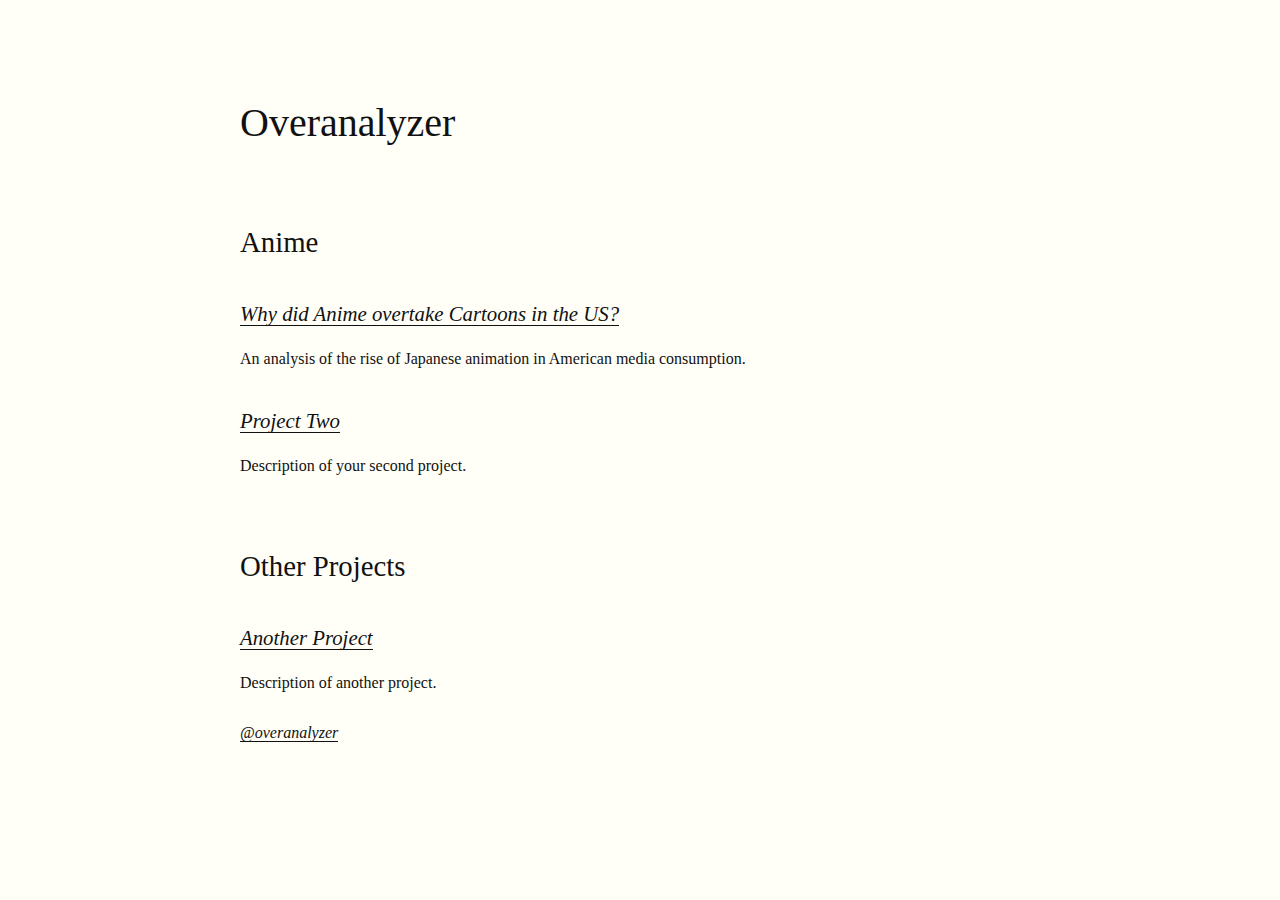
==== index.html @ 69668b3a "Update index.html" ====
<!DOCTYPE html>
<html lang="en">
<head>
    <meta charset="UTF-8">
    <meta name="viewport" content="width=device-width, initial-scale=1.0">
    <title>Overanalyzer</title>
    <link rel="stylesheet" href="styles.css">
</head>
<body>
    <main>
        <h1>Overanalyzer</h1>
        <h2>Anime</h2>

        <h3><a href="blog_1.html">Why did Anime overtake Cartoons in the US?</a></h3>
        <p>An analysis of the rise of Japanese animation in American media consumption.</p>

        <h3><a href="#">Project Two</a></h3>
        <p>Description of your second project.</p>

        <!-- Add more projects later -->

        <h2>Other Projects</h2>
        <h3><a href="#">Another Project</a></h3>
        <p>Description of another project.</p>

        <footer>
            <p><a href="https://github.com/overanalyzer">@overanalyzer</a></p>
        </footer>
    </main>
</body>
</html>
---- styles.css ----
body {
    max-width: 800px;
    margin: 0 auto;
    padding: 4rem 2rem;
    font-family: "Computer Modern", "Latin Modern", "CMU Serif", Georgia, Times, serif; /* Updated to Computer Modern */
    line-height: 1.6;
    background-color: #fffff8;
    color: #111;
}

h1 {
    font-size: 2.5rem;
    margin-bottom: 2rem;
    font-weight: normal;
}

h2 {
    font-size: 1.8rem;
    margin-top: 4rem;
    margin-bottom: 1.5rem;
    font-weight: normal;
}

h3 {
    font-size: 1.3rem;
    margin-top: 2rem;
    margin-bottom: 0.5rem;
    font-weight: normal;
    font-style: italic;
}

a {
    color: #111;
    text-decoration: none;
    border-bottom: 1px solid #111;
    font-style: italic;
}

h3 a {
    font-weight: 500;
}

a:hover {
    border-bottom: none;
}

p {
    margin-bottom: 1.5rem;
}
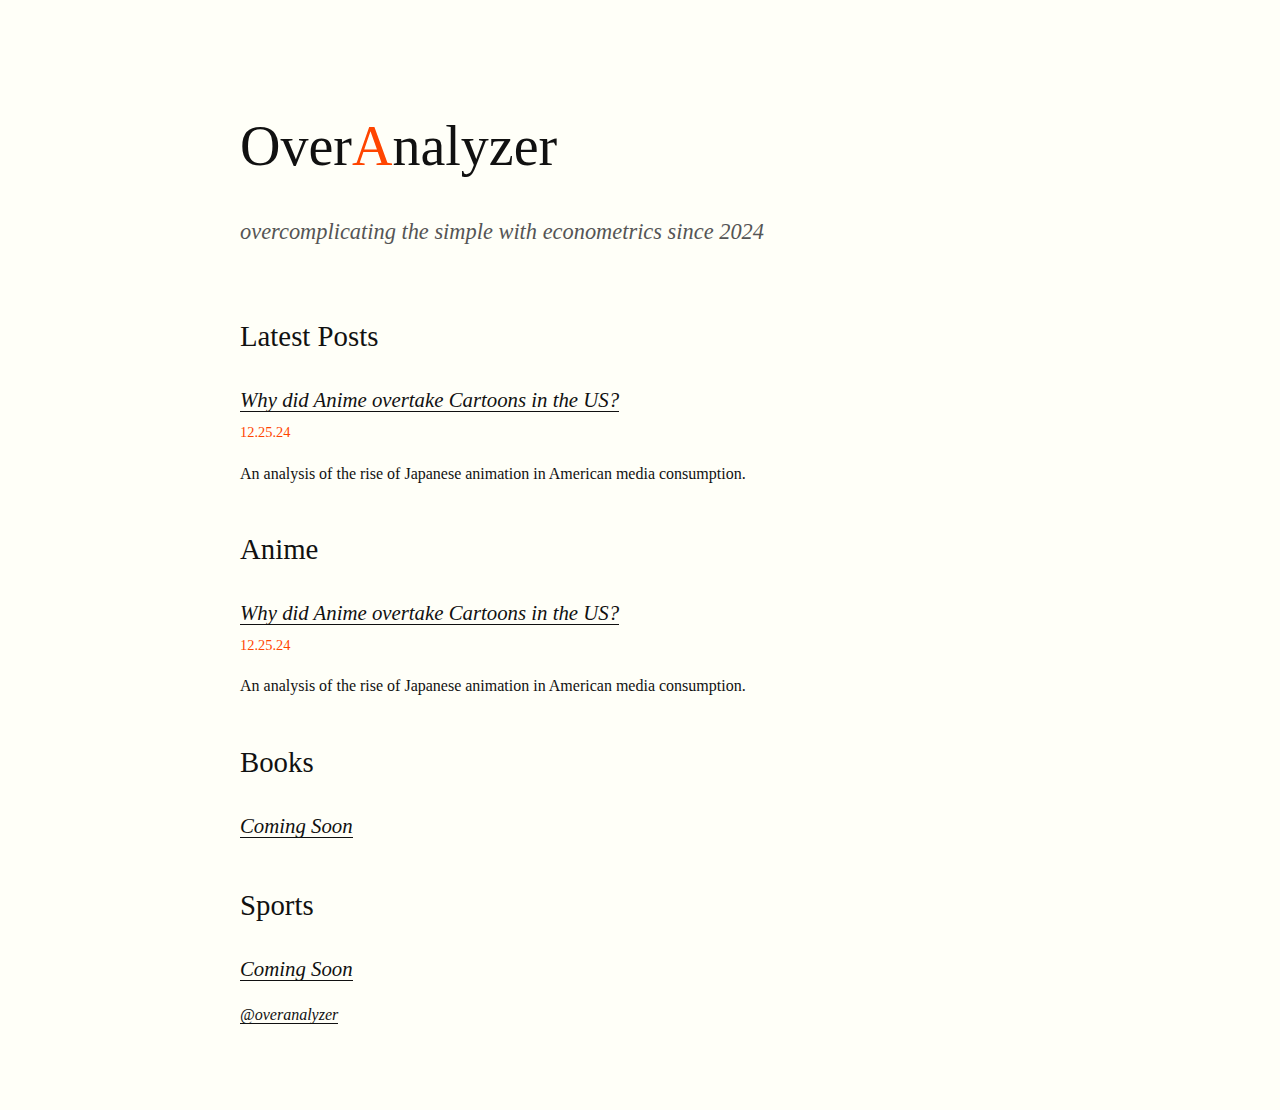
==== commit a7a757aa: "Update CSS with new header styling and adjusted spacing" ====
--- a/index.html
+++ b/index.html
@@ -3,25 +3,29 @@
 <head>
     <meta charset="UTF-8">
     <meta name="viewport" content="width=device-width, initial-scale=1.0">
-    <title>Overanalyzer</title>
+    <title>OverAnalyzer</title>
     <link rel="stylesheet" href="styles.css">
 </head>
 <body>
     <main>
-        <h1>Overanalyzer</h1>
-        <h2>Anime</h2>
+        <h1>Over<span class="accent">A</span>nalyzer</h1>
+        <p class="catchphrase">overcomplicating the simple with econometrics since 2024</p>
 
+        <h2>Latest Posts</h2>
         <h3><a href="blog_1.html">Why did Anime overtake Cartoons in the US?</a></h3>
+        <p class="date">12.25.24</p>
         <p>An analysis of the rise of Japanese animation in American media consumption.</p>
 
-        <h3><a href="#">Project Two</a></h3>
-        <p>Description of your second project.</p>
+        <h2>Anime</h2>
+        <h3><a href="blog_1.html">Why did Anime overtake Cartoons in the US?</a></h3>
+        <p class="date">12.25.24</p>
+        <p>An analysis of the rise of Japanese animation in American media consumption.</p>
 
-        <!-- Add more projects later -->
+        <h2>Books</h2>
+        <h3><a href="#">Coming Soon</a></h3>
 
-        <h2>Other Projects</h2>
-        <h3><a href="#">Another Project</a></h3>
-        <p>Description of another project.</p>
+        <h2>Sports</h2>
+        <h3><a href="#">Coming Soon</a></h3>
 
         <footer>
             <p><a href="https://github.com/overanalyzer">@overanalyzer</a></p>
--- a/styles.css
+++ b/styles.css
@@ -2,31 +2,49 @@
     max-width: 800px;
     margin: 0 auto;
     padding: 4rem 2rem;
-    font-family: "Computer Modern", "Latin Modern", "CMU Serif", Georgia, Times, serif; /* Updated to Computer Modern */
+    font-family: "Computer Modern", "Latin Modern", "CMU Serif", Georgia, Times, serif;
     line-height: 1.6;
     background-color: #fffff8;
     color: #111;
 }
 
 h1 {
-    font-size: 2.5rem;
-    margin-bottom: 2rem;
+    font-size: 3.5rem;
+    margin-bottom: 1rem;
     font-weight: normal;
+}
+
+.accent {
+    color: #FF4500;  /* Hot orange */
+}
+
+.catchphrase {
+    font-size: 1.4rem;
+    font-style: italic;
+    margin-bottom: 4rem;
+    color: #555;
 }
 
 h2 {
     font-size: 1.8rem;
-    margin-top: 4rem;
-    margin-bottom: 1.5rem;
+    margin-top: 2.5rem;  /* Reduced from 4rem */
+    margin-bottom: 1.2rem;  /* Reduced from 1.5rem */
     font-weight: normal;
 }
 
 h3 {
     font-size: 1.3rem;
-    margin-top: 2rem;
-    margin-bottom: 0.5rem;
+    margin-top: 1.5rem;  /* Reduced from 2rem */
+    margin-bottom: 0.3rem;  /* Reduced from 0.5rem */
     font-weight: normal;
     font-style: italic;
+}
+
+.date {
+    color: #FF4500;  /* Hot orange */
+    font-size: 0.9rem;
+    margin-bottom: 0.5rem;
+    margin-top: 0;
 }
 
 a {
@@ -45,5 +63,7 @@
 }
 
 p {
-    margin-bottom: 1.5rem;
-}+    margin-bottom: 1.2rem;  /* Reduced from 1.5rem */
+}
+
+/* Blog post specific styles stay the same */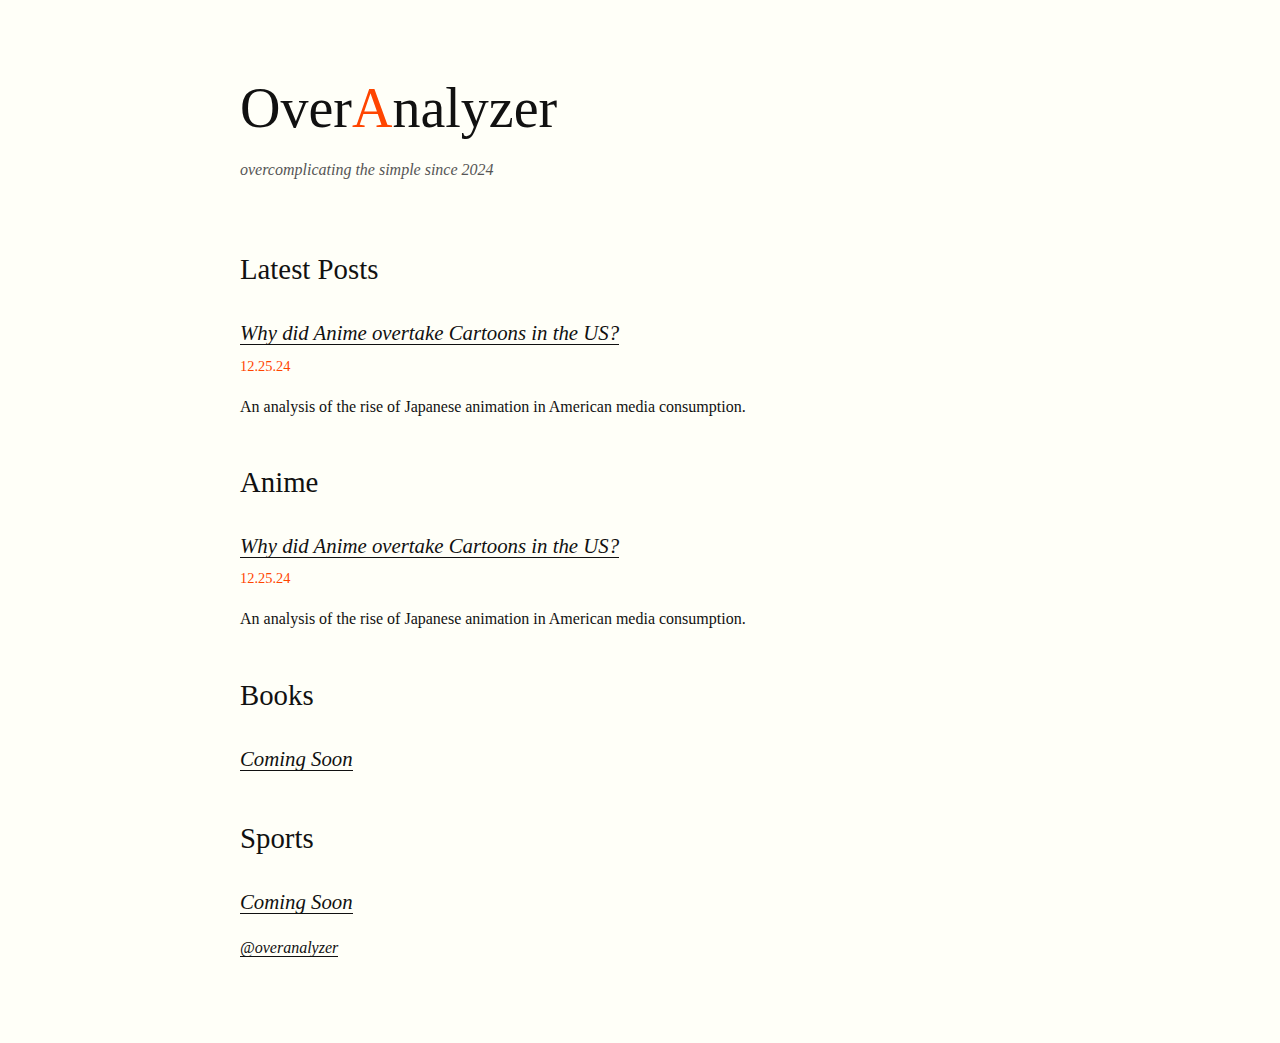
==== commit 78607732: "Update index.html" ====
--- a/index.html
+++ b/index.html
@@ -9,7 +9,7 @@
 <body>
     <main>
         <h1>Over<span class="accent">A</span>nalyzer</h1>
-        <p class="catchphrase">overcomplicating the simple with econometrics since 2024</p>
+        <p class="catchphrase">overcomplicating the simple since 2024</p>
 
         <h2>Latest Posts</h2>
         <h3><a href="blog_1.html">Why did Anime overtake Cartoons in the US?</a></h3>
--- a/styles.css
+++ b/styles.css
@@ -10,7 +10,8 @@
 
 h1 {
     font-size: 3.5rem;
-    margin-bottom: 1rem;
+    margin-top: 0;
+    margin-bottom: 0.2rem;
     font-weight: normal;
 }
 
@@ -19,8 +20,9 @@
 }
 
 .catchphrase {
-    font-size: 1.4rem;
+    font-size: 1rem;
     font-style: italic;
+    margin-top: 0;
     margin-bottom: 4rem;
     color: #555;
 }
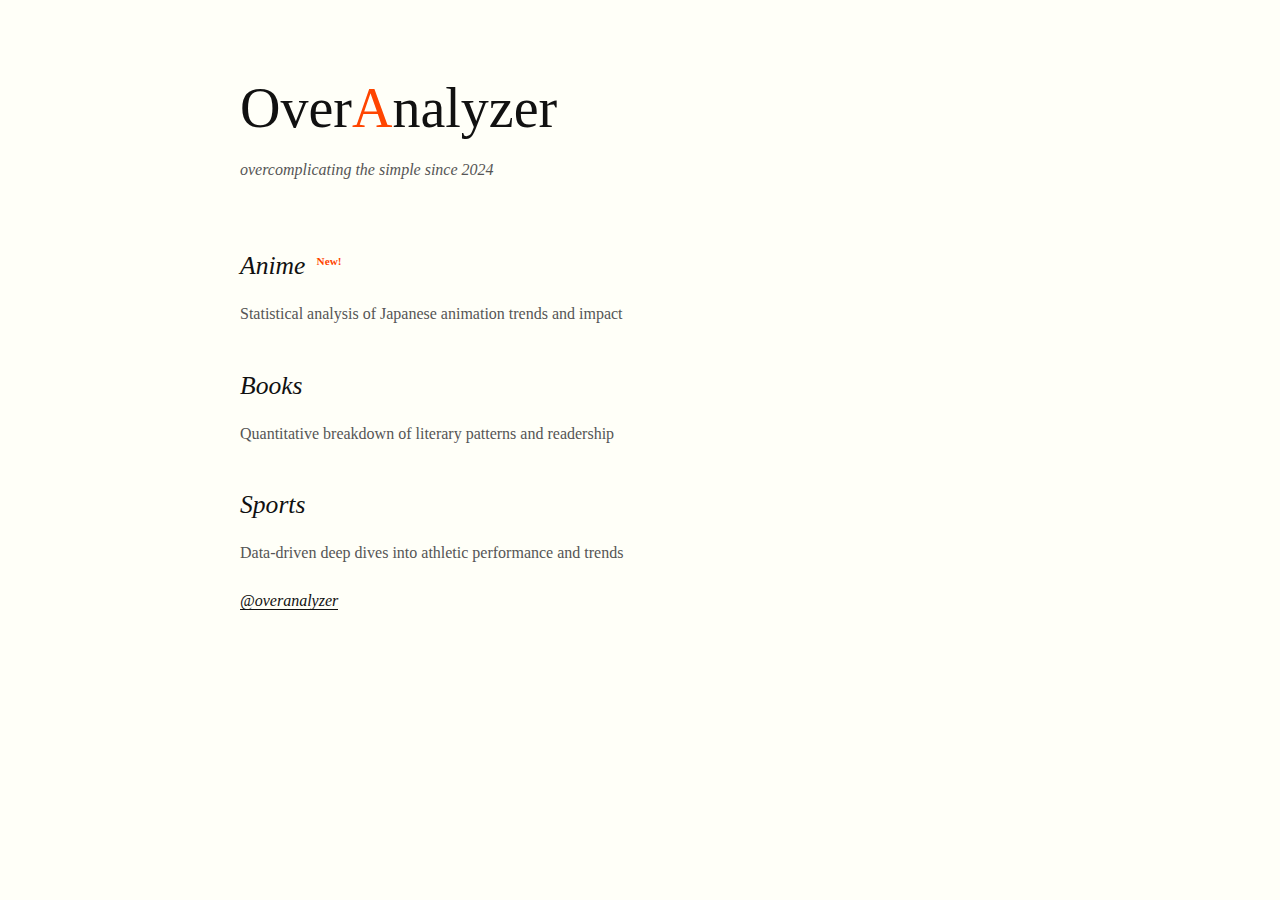
==== commit 5cf92b51: "Update complete CSS with new folder structure styling" ====
--- a/index.html
+++ b/index.html
@@ -11,21 +11,14 @@
         <h1>Over<span class="accent">A</span>nalyzer</h1>
         <p class="catchphrase">overcomplicating the simple since 2024</p>
 
-        <h2>Latest Posts</h2>
-        <h3><a href="blog_1.html">Why did Anime overtake Cartoons in the US?</a></h3>
-        <p class="date">12.25.24</p>
-        <p>An analysis of the rise of Japanese animation in American media consumption.</p>
-
-        <h2>Anime</h2>
-        <h3><a href="blog_1.html">Why did Anime overtake Cartoons in the US?</a></h3>
-        <p class="date">12.25.24</p>
-        <p>An analysis of the rise of Japanese animation in American media consumption.</p>
+        <h2>Anime <span class="new-tag">New!</span></h2>
+        <p class="folder-description">Statistical analysis of Japanese animation trends and impact</p>
 
         <h2>Books</h2>
-        <h3><a href="#">Coming Soon</a></h3>
+        <p class="folder-description">Quantitative breakdown of literary patterns and readership</p>
 
         <h2>Sports</h2>
-        <h3><a href="#">Coming Soon</a></h3>
+        <p class="folder-description">Data-driven deep dives into athletic performance and trends</p>
 
         <footer>
             <p><a href="https://github.com/overanalyzer">@overanalyzer</a></p>
--- a/styles.css
+++ b/styles.css
@@ -16,7 +16,7 @@
 }
 
 .accent {
-    color: #FF4500;  /* Hot orange */
+    color: #FF4500; /* Hot orange */
 }
 
 .catchphrase {
@@ -28,22 +28,23 @@
 }
 
 h2 {
-    font-size: 1.8rem;
-    margin-top: 2.5rem;  /* Reduced from 4rem */
-    margin-bottom: 1.2rem;  /* Reduced from 1.5rem */
-    font-weight: normal;
+    font-size: 1.6rem;
+    margin-top: 2.5rem;
+    margin-bottom: 0.3rem;
+    font-weight: 300;  /* Thinner font */
+    font-style: italic;
 }
 
 h3 {
     font-size: 1.3rem;
-    margin-top: 1.5rem;  /* Reduced from 2rem */
-    margin-bottom: 0.3rem;  /* Reduced from 0.5rem */
+    margin-top: 1.5rem;
+    margin-bottom: 0.3rem;
     font-weight: normal;
     font-style: italic;
 }
 
 .date {
-    color: #FF4500;  /* Hot orange */
+    color: #FF4500; /* Hot orange */
     font-size: 0.9rem;
     margin-bottom: 0.5rem;
     margin-top: 0;
@@ -65,7 +66,23 @@
 }
 
 p {
-    margin-bottom: 1.2rem;  /* Reduced from 1.5rem */
+    margin-bottom: 1.2rem;
+}
+
+.folder-description {
+    font-size: 1rem;
+    color: #555;
+    margin-bottom: 1.5rem;
+    line-height: 1.4;
+}
+
+.new-tag {
+    font-size: 0.7rem;
+    color: #FF4500;  /* Hot orange */
+    font-style: normal;
+    font-weight: bold;
+    vertical-align: super;
+    margin-left: 0.3rem;
 }
 
 /* Blog post specific styles stay the same */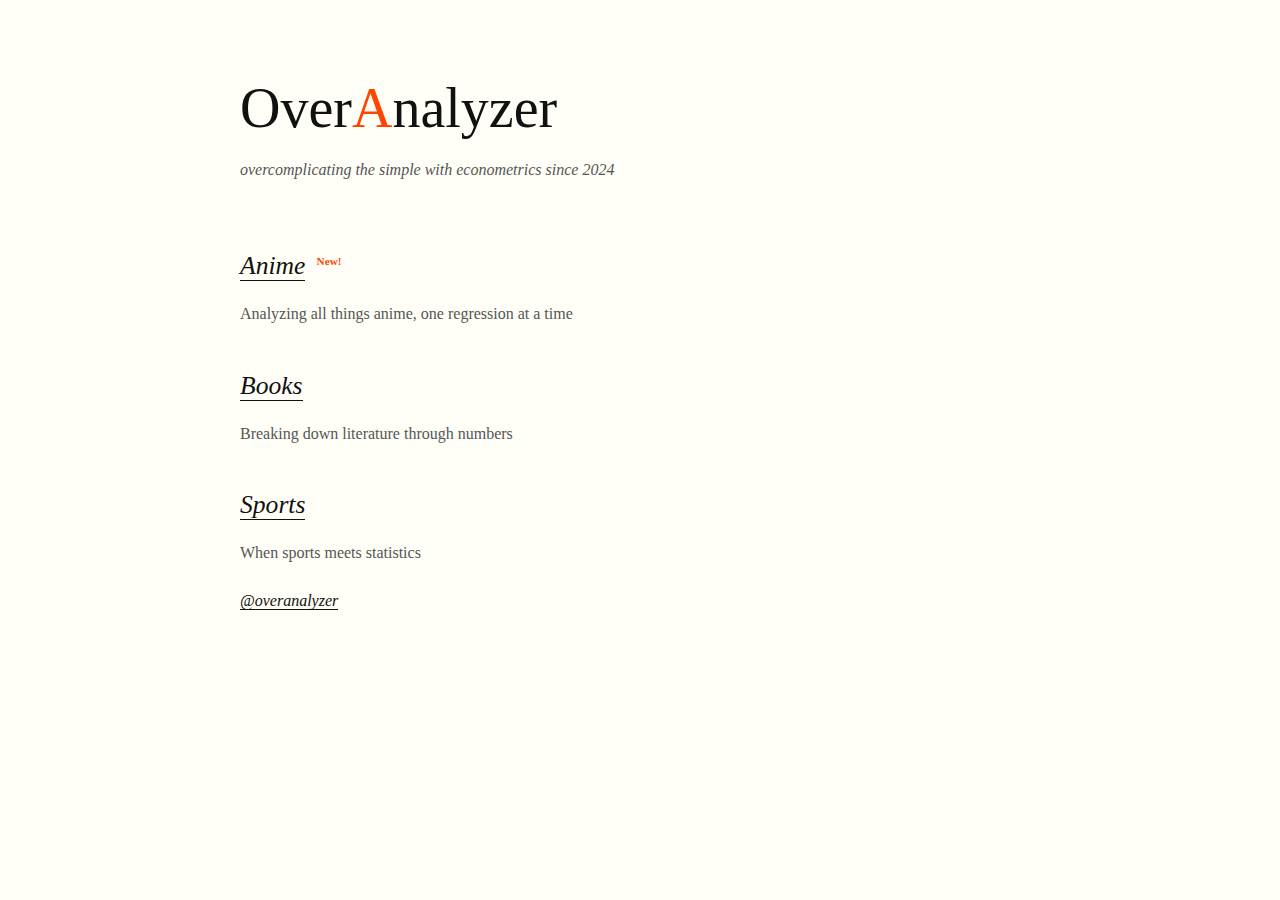
==== commit 55cec42a: "Set up anime listing page and add post list styling" ====
--- a/index.html
+++ b/index.html
@@ -9,16 +9,16 @@
 <body>
     <main>
         <h1>Over<span class="accent">A</span>nalyzer</h1>
-        <p class="catchphrase">overcomplicating the simple since 2024</p>
+        <p class="catchphrase">overcomplicating the simple with econometrics since 2024</p>
 
-        <h2>Anime <span class="new-tag">New!</span></h2>
-        <p class="folder-description">Statistical analysis of Japanese animation trends and impact</p>
+        <h2><a href="anime.html">Anime</a> <span class="new-tag">New!</span></h2>
+        <p class="folder-description">Analyzing all things anime, one regression at a time</p>
 
-        <h2>Books</h2>
-        <p class="folder-description">Quantitative breakdown of literary patterns and readership</p>
+        <h2><a href="books.html">Books</a></h2>
+        <p class="folder-description">Breaking down literature through numbers</p>
 
-        <h2>Sports</h2>
-        <p class="folder-description">Data-driven deep dives into athletic performance and trends</p>
+        <h2><a href="sports.html">Sports</a></h2>
+        <p class="folder-description">When sports meets statistics</p>
 
         <footer>
             <p><a href="https://github.com/overanalyzer">@overanalyzer</a></p>
--- a/styles.css
+++ b/styles.css
@@ -85,4 +85,34 @@
     margin-left: 0.3rem;
 }
 
+
+p {
+    margin-bottom: 1.2rem;
+}
+
+.folder-description {
+    font-size: 1rem;
+    color: #555;
+    margin-bottom: 1.5rem;
+    line-height: 1.4;
+}
+
+.new-tag {
+    font-size: 0.7rem;
+    color: #FF4500;  /* Hot orange */
+    font-style: normal;
+    font-weight: bold;
+    vertical-align: super;
+    margin-left: 0.3rem;
+}
+
+/* Add these new styles here */
+.post-list {
+    margin-top: 2rem;
+}
+
+.post-description {
+    margin-bottom: 2.5rem;
+}
+
 /* Blog post specific styles stay the same */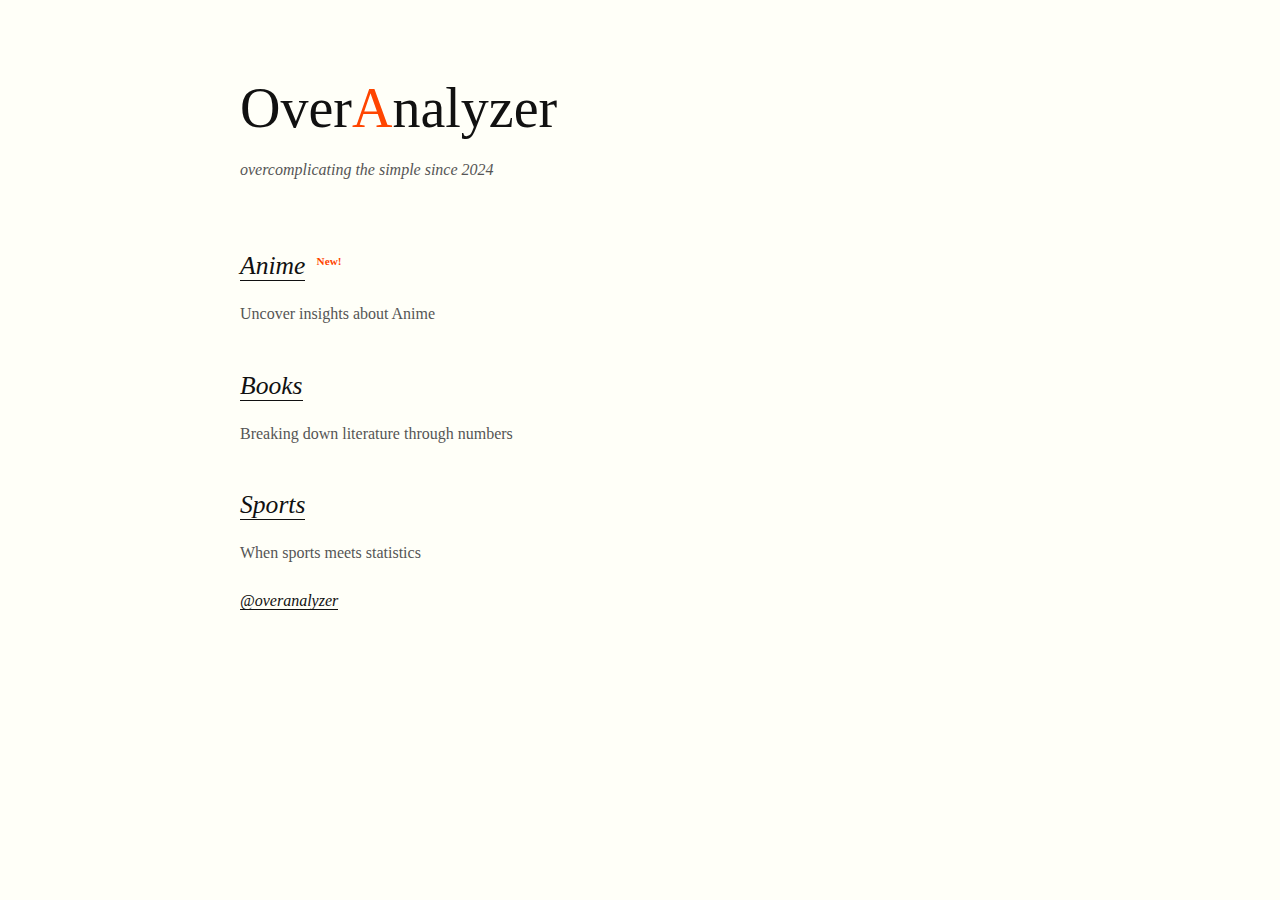
==== commit d4c87d65: "Update index.html" ====
--- a/index.html
+++ b/index.html
@@ -9,10 +9,10 @@
 <body>
     <main>
         <h1>Over<span class="accent">A</span>nalyzer</h1>
-        <p class="catchphrase">overcomplicating the simple with econometrics since 2024</p>
+        <p class="catchphrase">overcomplicating the simple since 2024</p>
 
         <h2><a href="anime.html">Anime</a> <span class="new-tag">New!</span></h2>
-        <p class="folder-description">Analyzing all things anime, one regression at a time</p>
+        <p class="folder-description">Uncover insights about Anime</p>
 
         <h2><a href="books.html">Books</a></h2>
         <p class="folder-description">Breaking down literature through numbers</p>
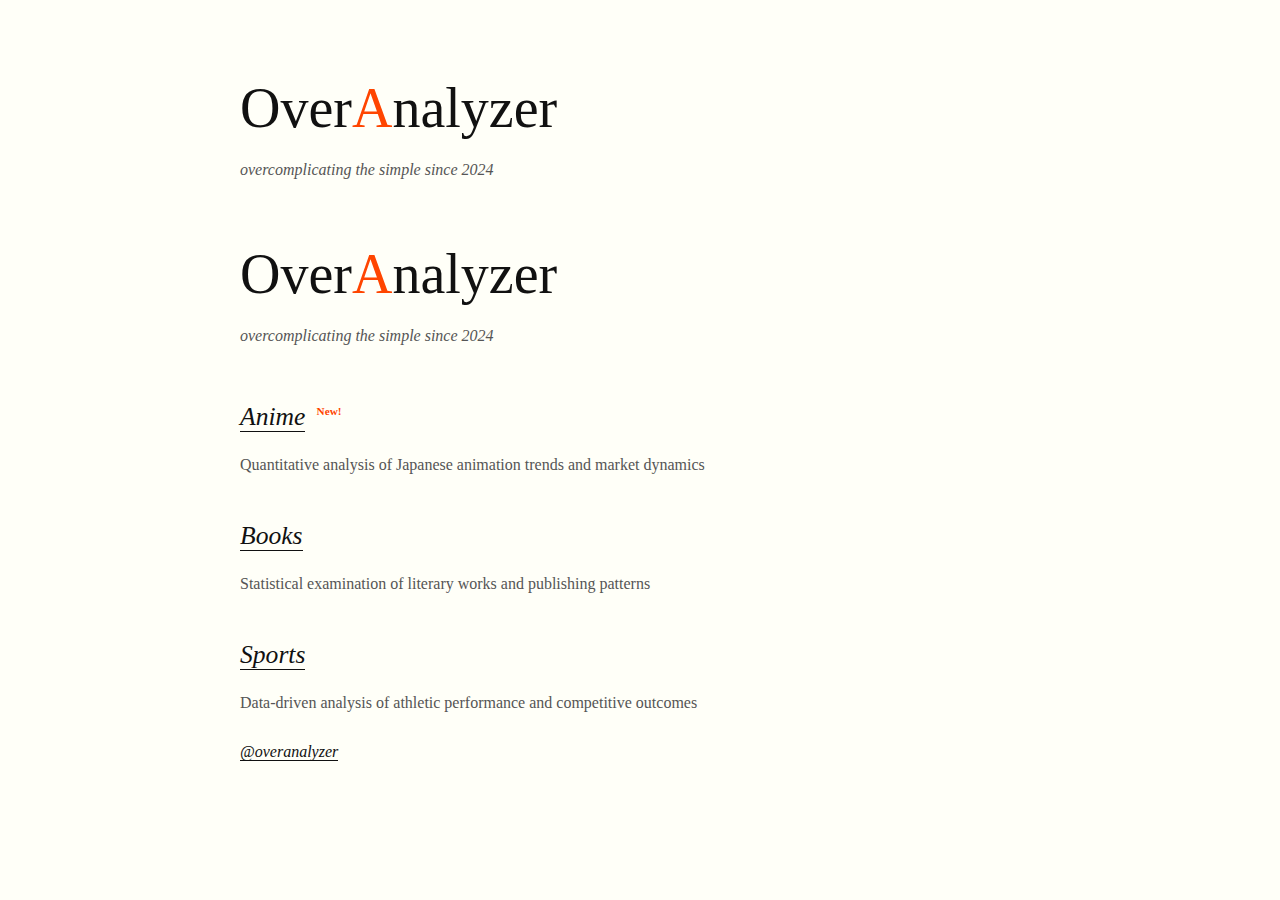
==== commit 8bdb5dbe: "Adjust spacing and update folder descriptions to formal ton" ====
--- a/index.html
+++ b/index.html
@@ -11,15 +11,17 @@
         <h1>Over<span class="accent">A</span>nalyzer</h1>
         <p class="catchphrase">overcomplicating the simple since 2024</p>
 
+        <h1>Over<span class="accent">A</span>nalyzer</h1>
+        <p class="catchphrase">overcomplicating the simple since 2024</p>
+
         <h2><a href="anime.html">Anime</a> <span class="new-tag">New!</span></h2>
-        <p class="folder-description">Uncover insights about Anime</p>
+        <p class="folder-description">Quantitative analysis of Japanese animation trends and market dynamics</p>
 
         <h2><a href="books.html">Books</a></h2>
-        <p class="folder-description">Breaking down literature through numbers</p>
+        <p class="folder-description">Statistical examination of literary works and publishing patterns</p>
 
         <h2><a href="sports.html">Sports</a></h2>
-        <p class="folder-description">When sports meets statistics</p>
-
+        <p class="folder-description">Data-driven analysis of athletic performance and competitive outcomes</p>
         <footer>
             <p><a href="https://github.com/overanalyzer">@overanalyzer</a></p>
         </footer>
--- a/styles.css
+++ b/styles.css
@@ -23,15 +23,15 @@
     font-size: 1rem;
     font-style: italic;
     margin-top: 0;
-    margin-bottom: 4rem;
+    margin-bottom: 3rem;  /* Reduced from 4rem */
     color: #555;
 }
 
 h2 {
     font-size: 1.6rem;
     margin-top: 2.5rem;
-    margin-bottom: 0.3rem;
-    font-weight: 300;  /* Thinner font */
+    margin-bottom: 0.1rem;  /* Reduced from 0.3rem */
+    font-weight: 300;
     font-style: italic;
 }
 
@@ -85,28 +85,6 @@
     margin-left: 0.3rem;
 }
 
-
-p {
-    margin-bottom: 1.2rem;
-}
-
-.folder-description {
-    font-size: 1rem;
-    color: #555;
-    margin-bottom: 1.5rem;
-    line-height: 1.4;
-}
-
-.new-tag {
-    font-size: 0.7rem;
-    color: #FF4500;  /* Hot orange */
-    font-style: normal;
-    font-weight: bold;
-    vertical-align: super;
-    margin-left: 0.3rem;
-}
-
-/* Add these new styles here */
 .post-list {
     margin-top: 2rem;
 }
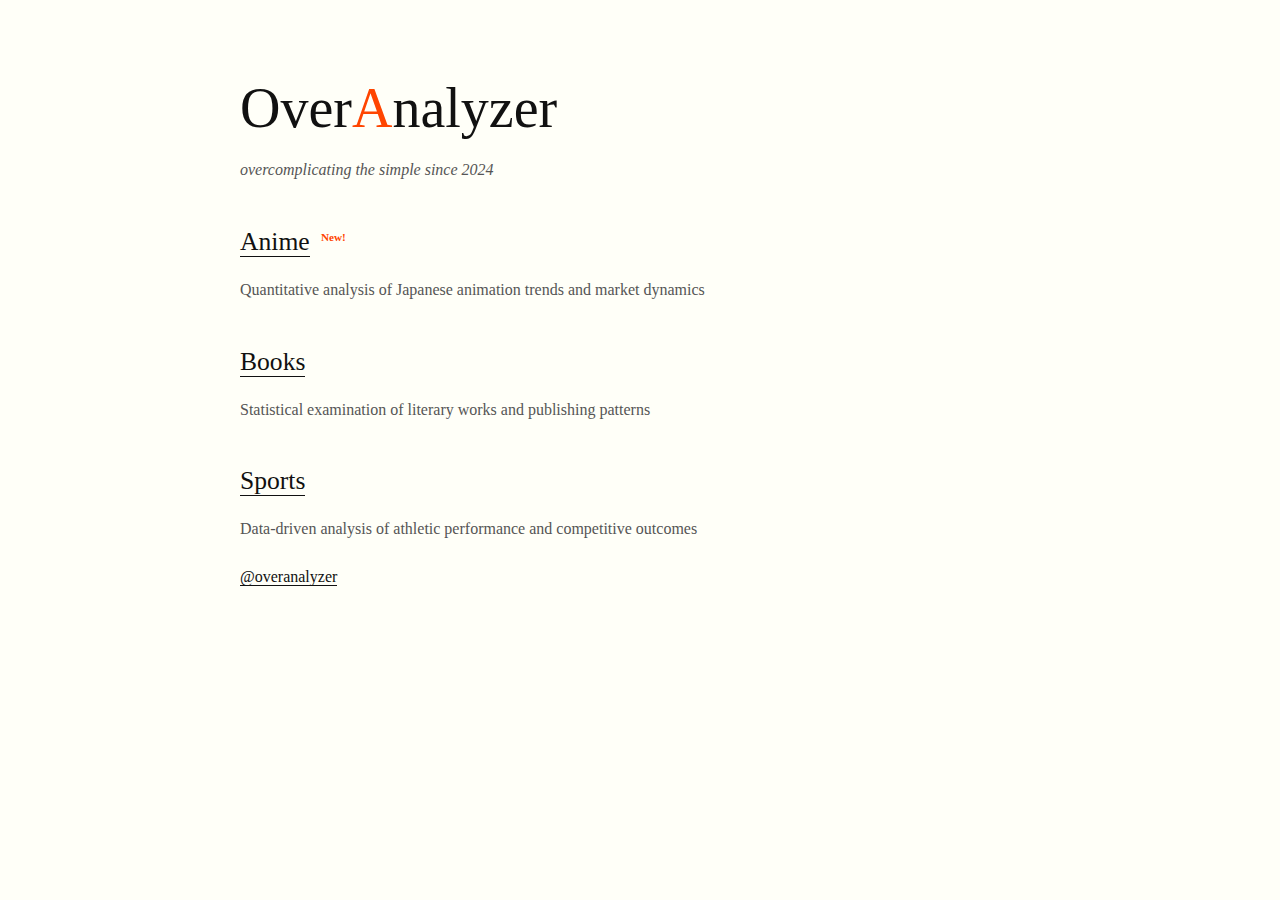
==== commit 1a2c521f: "Remove duplicate header from index.html" ====
--- a/index.html
+++ b/index.html
@@ -10,10 +10,7 @@
     <main>
         <h1>Over<span class="accent">A</span>nalyzer</h1>
         <p class="catchphrase">overcomplicating the simple since 2024</p>
-
-        <h1>Over<span class="accent">A</span>nalyzer</h1>
-        <p class="catchphrase">overcomplicating the simple since 2024</p>
-
+        
         <h2><a href="anime.html">Anime</a> <span class="new-tag">New!</span></h2>
         <p class="folder-description">Quantitative analysis of Japanese animation trends and market dynamics</p>
 
@@ -22,6 +19,7 @@
 
         <h2><a href="sports.html">Sports</a></h2>
         <p class="folder-description">Data-driven analysis of athletic performance and competitive outcomes</p>
+
         <footer>
             <p><a href="https://github.com/overanalyzer">@overanalyzer</a></p>
         </footer>
--- a/styles.css
+++ b/styles.css
@@ -23,16 +23,15 @@
     font-size: 1rem;
     font-style: italic;
     margin-top: 0;
-    margin-bottom: 3rem;  /* Reduced from 4rem */
+    margin-bottom: 2rem;
     color: #555;
 }
 
 h2 {
     font-size: 1.6rem;
     margin-top: 2.5rem;
-    margin-bottom: 0.1rem;  /* Reduced from 0.3rem */
-    font-weight: 300;
-    font-style: italic;
+    margin-bottom: 0.3rem;
+    font-weight: 200; /* Thinner font */
 }
 
 h3 {
@@ -40,7 +39,6 @@
     margin-top: 1.5rem;
     margin-bottom: 0.3rem;
     font-weight: normal;
-    font-style: italic;
 }
 
 .date {
@@ -54,7 +52,6 @@
     color: #111;
     text-decoration: none;
     border-bottom: 1px solid #111;
-    font-style: italic;
 }
 
 h3 a {
@@ -78,7 +75,7 @@
 
 .new-tag {
     font-size: 0.7rem;
-    color: #FF4500;  /* Hot orange */
+    color: #FF4500; /* Hot orange */
     font-style: normal;
     font-weight: bold;
     vertical-align: super;
